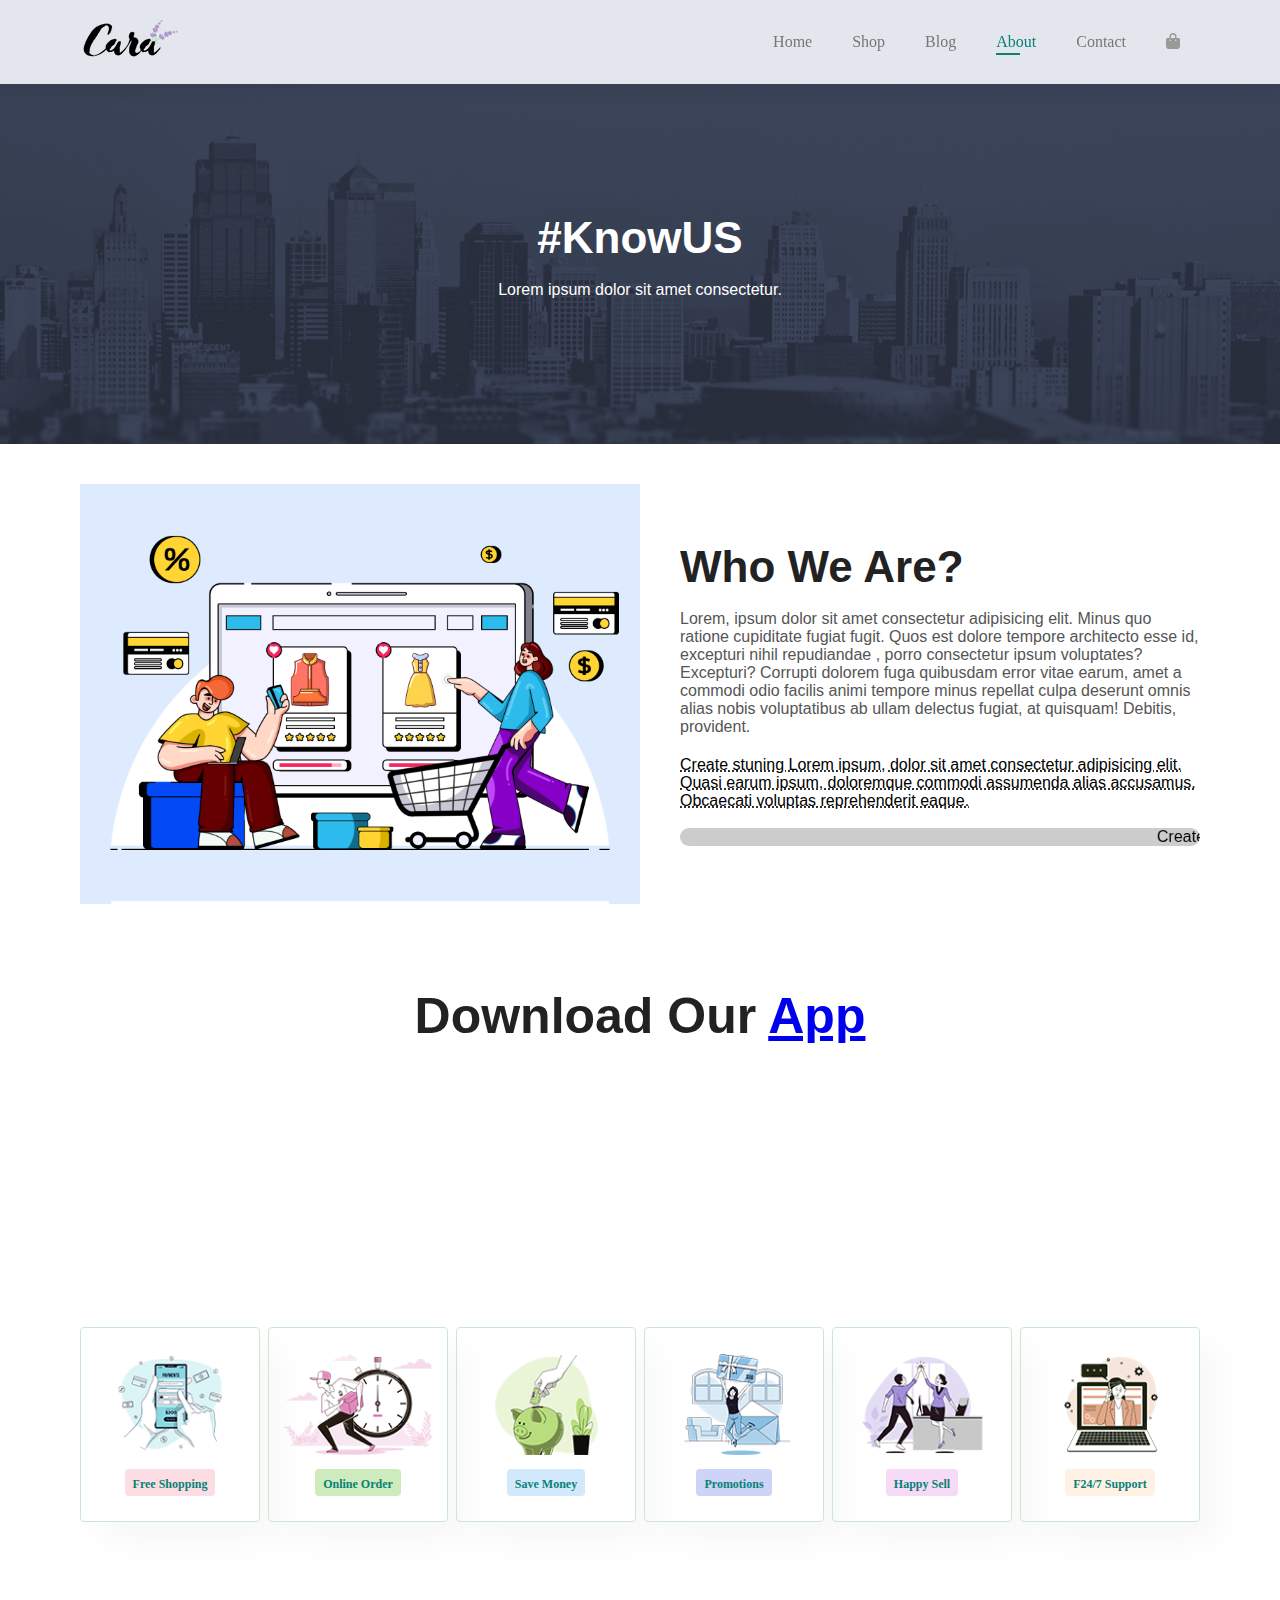
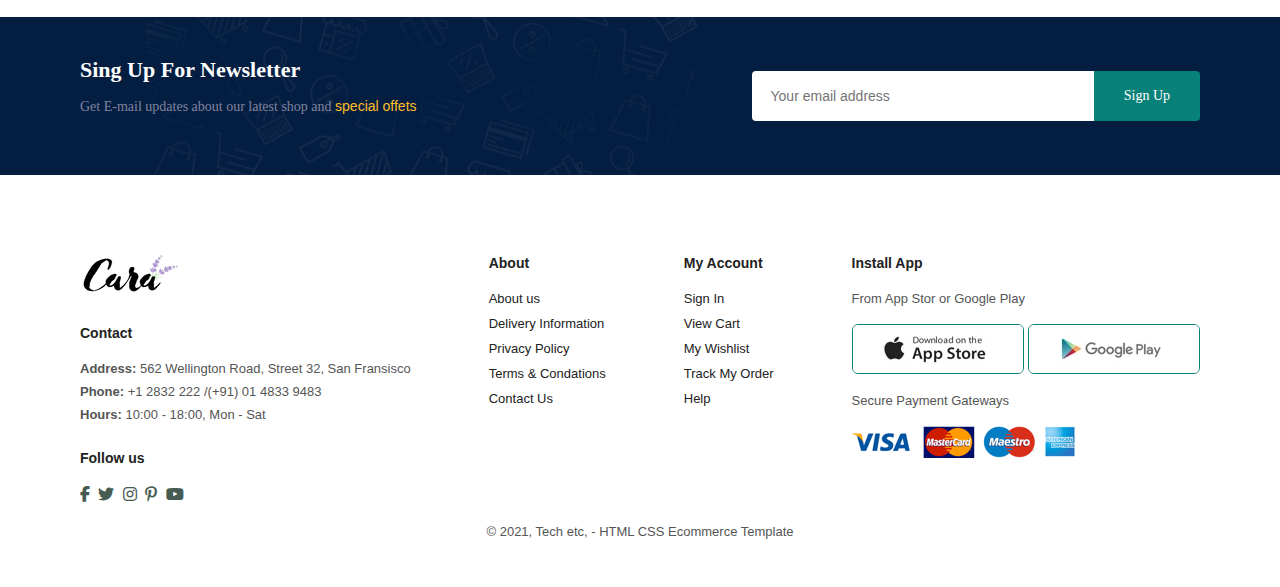
==== about.html @ aff3dd67 "feat: complete blog-page and about-page layout" ====
<!DOCTYPE html>
<html lang="en">
  <head>
    <meta charset="UTF-8" />
    <meta name="viewport" content="width=device-width, initial-scale=1.0" />
    <title>E-Commerce</title>
    <!-- Custom Style -->
    <link rel="stylesheet" href="style.css" />
    <!-- Fontawesom -->
    <link
      rel="stylesheet"
      href="https://cdnjs.cloudflare.com/ajax/libs/font-awesome/6.7.2/css/all.min.css"
      integrity="sha512-Evv84Mr4kqVGRNSgIGL/F/aIDqQb7xQ2vcrdIwxfjThSH8CSR7PBEakCr51Ck+w+/U6swU2Im1vVX0SVk9ABhg=="
      crossorigin="anonymous"
      referrerpolicy="no-referrer"
    />
  </head>
  <body>
    <!-- ======================= HEADER COMPONENT ======================= -->
    <section id="header">
      <a href="#"><img src="./Assets/img/logo.png" alt="" class="logo" /></a>
      <div>
        <ul id="navbar">
          <li><a href="index.html">Home</a></li>
          <li><a href="shop.html">Shop</a></li>
          <li><a href="blog.html">Blog</a></li>
          <li><a href="about.html" class="active">About</a></li>
          <li><a href="contact.html">Contact</a></li>
          <li id="lg-bag">
            <a style="color: #999" href="cart.html"
              ><i class="fas fa-shopping-bag"></i
            ></a>
          </li>
          <a href="#" id="close"><i class="fas fa-times"></i></a>
        </ul>
        <div id="mobile">
          <a style="color: #999" href="cart.html"
            ><i class="fas fa-shopping-bag"></i
          ></a>
          <i id="bar" class="fas fa-outdent"></i>
        </div>
      </div>
    </section>

    <!-- ======================= HERO COMPONENT ======================= -->
    <section id="page-header" class="about-header">
      <h2>#KnowUS</h2>
      <p>Lorem ipsum dolor sit amet consectetur.</p>
    </section>

    <!-- ======================= ABOUT-HEAD COMPONENT ======================= -->
    <section id="about-head" class="section-p1">
      <img src="./Assets/img/about/a6.jpg" alt="" />
      <div>
        <h2>Who We Are?</h2>
        <p>
          Lorem, ipsum dolor sit amet consectetur adipisicing elit. Minus quo
          ratione cupiditate fugiat fugit. Quos est dolore tempore architecto
          esse id, excepturi nihil repudiandae , porro consectetur ipsum
          voluptates? Excepturi? Corrupti dolorem fuga quibusdam error vitae
          earum, amet a commodi odio facilis animi tempore minus repellat culpa
          deserunt omnis alias nobis voluptatibus ab ullam delectus fugiat, at
          quisquam! Debitis, provident.
        </p>
        <abbr title=""
          >Create stuning Lorem ipsum, dolor sit amet consectetur adipisicing
          elit. Quasi earum ipsum, doloremque commodi assumenda alias accusamus.
          Obcaecati voluptas reprehenderit eaque.</abbr
        >

        <br /><br />

        <marquee
          style="background-color: #ccc; border-radius: 20px"
          loop="-1"
          scrollamount="5"
          width="100%"
        >
          Create stuning Lorem, ipsum dolor sit amet consectetur adipisicing
          elit. Fugiat esse velit quidem non atque eum.
        </marquee>
      </div>
    </section>

    <!-- ======================= ABOUT-HEAD COMPONENT ======================= -->
    <section id="about-app" class="section-p1">
      <h1>Download Our <a href="#">App</a></h1>
      <div class="video">
        <video autoplay muted loop src="./Assets/img/about/1.mp4"></video>
      </div>
    </section>

    <!-- ======================= FEATURES COMPONENT ======================= -->
    <section id="feature" class="section-p1">
      <div class="fe-box">
        <img src="./Assets/img/features/f1.png" alt="" />
        <h6>Free Shopping</h6>
      </div>
      <div class="fe-box">
        <img src="./Assets/img/features/f2.png" alt="" />
        <h6>Online Order</h6>
      </div>
      <div class="fe-box">
        <img src="./Assets/img/features/f3.png" alt="" />
        <h6>Save Money</h6>
      </div>
      <div class="fe-box">
        <img src="./Assets/img/features/f4.png" alt="" />
        <h6>Promotions</h6>
      </div>
      <div class="fe-box">
        <img src="./Assets/img/features/f5.png" alt="" />
        <h6>Happy Sell</h6>
      </div>
      <div class="fe-box">
        <img src="./Assets/img/features/f6.png" alt="" />
        <h6>F24/7 Support</h6>
      </div>
    </section>

    <!-- ======================= NEWSLETTE COMPONENT ======================= -->
    <section id="newsletter" class="section-p1 section-m1">
      <div class="newxtext">
        <h4>Sing Up For Newsletter</h4>
        <p>
          Get E-mail updates about our latest shop and
          <span>special offets</span>
        </p>
      </div>
      <div class="form">
        <input type="email" placeholder="Your email address" />
        <button class="normal">Sign Up</button>
      </div>
    </section>

    <!-- ======================= FOOTER COMPONENT ======================= -->
    <footer class="section-p1">
      <div class="col">
        <img class="logo" src="./Assets/img/logo.png" alt="logo" />
        <h4>Contact</h4>
        <p>
          <strong>Address: </strong> 562 Wellington Road, Street 32, San
          Fransisco
        </p>
        <p><strong>Phone: </strong> +1 2832 222 /(+91) 01 4833 9483</p>
        <p><strong>Hours: </strong> 10:00 - 18:00, Mon - Sat</p>
        <div class="follow">
          <h4>Follow us</h4>
          <div class="icon">
            <a href="#"><i class="fab fa-facebook-f"></i></a>
            <a href="#"><i class="fab fa-twitter"></i></a>
            <a href="#"><i class="fab fa-instagram"></i></a>
            <a href="#"><i class="fab fa-pinterest-p"></i></a>
            <a href="#"><i class="fab fa-youtube"></i></a>
          </div>
        </div>
      </div>
      <div class="col">
        <h4>About</h4>
        <a href="#">About us</a>
        <a href="#">Delivery Information</a>
        <a href="#">Privacy Policy</a>
        <a href="#">Terms & Condations</a>
        <a href="#">Contact Us</a>
      </div>
      <div class="col">
        <h4>My Account</h4>
        <a href="#">Sign In</a>
        <a href="#">View Cart</a>
        <a href="#">My Wishlist</a>
        <a href="#">Track My Order</a>
        <a href="#">Help</a>
      </div>
      <div class="col install">
        <h4>Install App</h4>
        <p>From App Stor or Google Play</p>
        <div class="row">
          <img src="./Assets/img/pay/app.jpg" alt="" />
          <img src="./Assets/img/pay/play.jpg" alt="" />
        </div>
        <p>Secure Payment Gateways</p>
        <img src="./Assets/img/pay/pay.png" alt="" />
      </div>
      <div class="copyright">
        <p>&copy; 2021, Tech etc, - HTML CSS Ecommerce Template</p>
      </div>
    </footer>
    <!-- ========================= JAVASCRIPT ========================= -->
    <script src="script.js"></script>
  </body>
</html>
---- style.css ----
@font-face {
  font-family: "sans-thin";
  src: url("./Assets/fonts/NotoSansJP-Thin.ttf");
}
@font-face {
  font-family: "sans-reg";
  src: url("./Assets/fonts/NotoSansJP-Regular.ttf");
}
@font-face {
  font-family: "sans-med";
  src: url("./Assets/fonts/NotoSansJP-Medium.ttf");
}
@font-face {
  font-family: "sans-bold";
  src: url("./Assets/fonts/NotoSansJP-Bold.ttf");
}
@font-face {
  font-family: "sans-black";
  src: url("./Assets/fonts/NotoSansJP-Black.ttf");
}
/* ======================= GLOBAL STYLES ======================= */
* {
  padding: 0;
  margin: 0;
  box-sizing: border-box;
  font-family: "sans-reg", sans-serif;
}
h1 {
  font-size: 50px;
  line-height: 64px;
  color: #222;
}
h2 {
  font-size: 44px;
  line-height: 56px;
  color: #222;
}
h4 {
  font-size: 20px;
  color: #222;
}
h6 {
  font-family: "sans-bold";
  font-size: 12px;
}
p {
  font-size: 16px;
  color: #555;
  margin: 15px 0 20px 0;
}
.section-p1 {
  padding: 40px 80px;
}
.section-m1 {
  margin: 40px 0;
}
button.normal {
  font-size: 14px;
  font-family: "sans-med";
  padding: 15px 30px;
  color: #000;
  background-color: #fff;
  border-radius: 4px;
  outline: none;
  border: none;
  cursor: pointer;
  transition: 0.2s all ease;
}
button.white {
  font-size: 14px;
  font-family: "sans-med";
  padding: 11px 18px;
  color: #fff;
  background-color: transparent;
  outline: none;
  border: 1px solid #fff;
  cursor: pointer;
  transition: 0.2s all ease;
}
body {
  width: 100%;
}

/* ======================= HEADER ======================= */
#header {
  display: flex;
  align-items: center;
  justify-content: space-between;
  padding: 20px 80px;
  background-color: #e3e6ed;
  box-shadow: 0 5px 15px rgba(0, 0, 0, 0.06);
  position: sticky;
  top: 0;
  left: 0;
  z-index: 777;
}
#navbar {
  display: flex;
  align-items: center;
  justify-content: center;
}
#navbar li {
  list-style-type: none;
  padding: 0 20px;
  position: relative;
  transition: ease 0.3s;
}
#navbar li a {
  text-decoration: none;
  font-size: 16px;
  font-family: "sans-med";
  color: #777;
  transition: color ease 0.3s;
}
#navbar li a:hover,
#navbar li a.active {
  color: #088178;
}
#navbar li a.active::after,
#navbar a:hover:after {
  content: "";
  height: 2px;
  width: 30%;
  background-color: #088178;
  position: absolute;
  bottom: -4px;
  left: 20px;
  cursor: pointer;
}
li:hover a > i {
  color: #088178;
}

#mobile,
#close {
  display: none;
}

/* ======================= HERO ======================= */
#hero {
  background-image: url("./Assets/img/hero4.png");
  height: 90vh;
  width: 100%;
  background-position: top 25% right 0;
  background-size: cover;
  padding: 0 80px;
  display: flex;
  flex-direction: column;
  align-items: flex-start;
  justify-content: center;
}
#hero h4 {
  padding-bottom: 15px;
}
#hero h1 {
  color: #088178;
}
#hero button {
  background-image: url("./Assets/img/button.png");
  background-color: transparent;
  background-repeat: no-repeat;
  border: none;
  outline: none;
  padding: 14px 80px 14px 65px;
  cursor: pointer;
  font-family: "sans-bold";
  font-size: 15px;
  color: #088178;
}
/* ======================= FEATURES ======================= */
#feature {
  display: flex;
  align-items: center;
  justify-content: space-between;
  flex-wrap: wrap;
}
#feature .fe-box {
  width: 180px;
  text-align: center;
  padding: 25px 15px;
  box-shadow: 20px 20px 34px rgba(0, 0, 0, 0.03);
  border: 1px solid #cce7d0;
  border-radius: 4px;
  margin: 15px 0;
}
#feature .fe-box:hover {
  box-shadow: 20px 20px 34px rgba(70, 62, 221, 0.1);
}
#feature .fe-box img {
  width: 100%;
  margin-bottom: 10px;
}
#feature .fe-box h6 {
  display: inline-block;
  padding: 9px 8px 6px 8px;
  line-height: 1;
  border-radius: 4px;
  color: #088178;
  background-color: #fddde4;
}
#feature .fe-box:nth-child(2) h6 {
  background-color: #cdebbc;
}
#feature .fe-box:nth-child(3) h6 {
  background-color: #d1e9fb;
}
#feature .fe-box:nth-child(4) h6 {
  background-color: #cdd4f8;
}
#feature .fe-box:nth-child(5) h6 {
  background-color: #f6dbf6;
}
#feature .fe-box:nth-child(6) h6 {
  background-color: #fff2e5;
}

/* ======================= PRODUCT1 COMPONENT ======================= */
#product1 {
  text-align: center;
}
#product1 .pro-container {
  display: flex;
  justify-content: space-between;
  align-items: center;
  flex-wrap: wrap;
}
#product1 .pro {
  width: 23%;
  min-width: 250px;
  padding: 10px 12px;
  border: 1px solid #dde7d0;
  border-radius: 25px;
  cursor: pointer;
  box-shadow: 20px 20px 30px rgba(0, 0, 0, 0.02);
  margin: 15px 0;
  transition: 0.2s ease;
  position: relative;
}
#product1 .pro:hover {
  box-shadow: 20px 20px 30px rgba(0, 0, 0, 0.06);
}
#product1 .pro img {
  width: 100%;
  border-radius: 20px;
}
#product1 .pro .desc {
  text-align: start;
  padding: 10px 0;
}
#product1 .pro .desc span {
  color: #606063;
  font-size: 12px;
}
#product1 .pro .desc h5 {
  padding-top: 7px;
  color: #a1a1a1;
  font-size: 14px;
}
#product1 .pro .desc i {
  font-size: 12px;
  color: rgb(243, 181, 25);
}
#product1 .pro .desc h4 {
  padding-top: 7px;
  font-size: 15px;
  font-family: "sans-bold";
  color: #088178;
}
#product1 .pro .cart {
  width: 40px;
  height: 40px;
  line-height: 40px;
  border-radius: 50px;
  background-color: #e8f6ea;
  color: #088178;
  border: 1px solid #cce7d0;
  position: absolute;
  right: 12px;
  bottom: 20px;
}
/* ======================= BANNER ======================= */
#banner {
  display: flex;
  flex-direction: column;
  justify-content: center;
  align-items: center;
  text-align: center;
  background-image: url("./Assets/img/banner/b2.jpg");
  background-position: center;
  background-size: cover;
  height: 40vh;
  width: 100%;
}
#banner h4 {
  color: #fff;
  font-size: 16px;
}
#banner h2 {
  color: #fff;
  font-size: 30px;
  padding: 10px;
}
#banner h2 span {
  color: #ef3636;
}
#banner button:hover {
  background-color: #088178;
  color: #fff;
}
/* ======================= SM-BANNER COMPONENT ======================= */
#sm-banner {
  display: flex;
  justify-content: space-between;
  align-items: center;
  flex-wrap: wrap;
}
#sm-banner .banner-box {
  display: flex;
  flex-direction: column;
  justify-content: center;
  align-items: flex-start;
  text-align: center;
  background-image: url("./Assets/img/banner/b17.jpg");
  background-position: center;
  background-size: cover;
  height: 50vh;
  min-width: 580px;
  padding: 30px;
}
#sm-banner .banner-box.banner-box2 {
  background-image: url("./Assets/img/banner/b10.jpg");
}
#sm-banner h4 {
  color: #fff;
  font-size: 20px;
  font-family: "sans-thin";
}
#sm-banner h2 {
  color: #fff;
  font-size: 28px;
  font-family: "sans-black";
}
#sm-banner span {
  color: #fff;
  font-size: 14px;
  padding-bottom: 15px;
}
#sm-banner .banner-box:hover button {
  background-color: #088178;
  border: 1px solid #088178;
}
/* ======================= BANNER3 COMPONENT ======================= */
#banner3 {
  display: flex;
  align-items: center;
  justify-content: space-between;
  flex-wrap: wrap;
  padding: 0 80px;
}
#banner3 .banner-box {
  display: flex;
  flex-direction: column;
  justify-content: center;
  align-items: flex-start;
  text-align: center;
  background-image: url("./Assets/img/banner/b7.jpg");
  background-position: center;
  background-size: cover;
  height: 30vh;
  min-width: 30%;
  padding: 30px;
  margin-bottom: 20px;
}
#banner3 .banner-box2 {
  background-image: url("./Assets/img/banner/b4.jpg");
}
#banner3 .banner-box3 {
  background-image: url("./Assets/img/banner/b18.jpg");
}

#banner3 h2 {
  color: #fff;
  font-family: "sans-black";
  font-size: 22px;
}
#banner3 h3 {
  color: #ec544e;
  font-family: "sans-bold";
  font-size: 15px;
}
/* ======================= NEWSLETTE COMPONENT ======================= */
#newsletter {
  display: flex;
  align-items: center;
  justify-content: space-between;
  flex-wrap: wrap;
  background-image: url("./Assets/img/banner/b14.png");
  background-repeat: no-repeat;
  background-position: 20% 30%;
  background-color: #041e41;
}
#newsletter h4 {
  font-size: 22px;
  font-family: "sans-bold";
  color: #fff;
}
#newsletter p {
  font-size: 14px;
  font-family: "sans-med";
  color: #8183a0;
}
#newsletter p span {
  color: #ffbd27;
}
#newsletter .form {
  display: flex;
  width: 40%;
}
#newsletter input {
  height: 3.125rem;
  padding: 1.25em;
  font-size: 14px;
  width: 100%;
  border-radius: 4px;
  border: 1px solid transparent;
  outline: none;
  border-top-right-radius: 0;
  border-bottom-right-radius: 0;
}
#newsletter button {
  background-color: #088178;
  color: #fff;
  white-space: nowrap;
  border-top-left-radius: 0;
  border-bottom-left-radius: 0;
}
/* ======================= FOOTER COMPONENT ======================= */
footer {
  display: flex;
  align-items: flex-start;
  justify-content: space-between;
  flex-wrap: wrap;
}
footer .col {
  display: flex;
  flex-direction: column;
  align-items: flex-start;
  margin-bottom: 20px;
}
footer .logo {
  margin-bottom: 30px;
}
footer h4 {
  font-size: 14px;
  margin-bottom: 20px;
}
footer p {
  font-size: 13px;
  margin: 0 0 8px 0;
}
footer a {
  font-size: 13px;
  text-decoration: none;
  color: #222;
  margin-bottom: 10px;
}
footer .follow {
  margin-top: 20px;
}
footer .follow i {
  color: #465b52;
  padding-right: 4px;
  font-size: 16px;
}
footer .install .row img {
  border: 1px solid #088178;
  border-radius: 6px;
}
footer .install img {
  margin: 10px 0 15px 0;
}
footer .follow i:hover,
footer a:hover {
  color: #088178;
}
footer .copyright {
  width: 100%;
  text-align: center;
}

/* ================================================================= */
/* ======================= SHOP PAGE ======================= */
#page-header {
  background-image: url("./Assets/img/banner/b1.jpg");
  height: 40vh;
  width: 100%;
  display: flex;
  flex-direction: column;
  justify-content: center;
  text-align: center;
  padding: 14px;
  background-position: center;
  background-size: cover;
}
#page-header h2,
#page-header p {
  color: #fff;
}
/* ======================= PAGANIATION ======================= */
#pagination {
  text-align: center;
}
#pagination a {
  text-decoration: none;
  background-color: #088178;
  color: #fff;
  padding: 15px 20px;
  border-radius: 4px;
  font-family: "sans-med";
}
#pagination a i {
  font-size: 16px;
}
/* ================================================================= */
/* ======================= SINGLE-PRODUCT DETAILS PAGE ======================= */
#prodetails {
  display: flex;
  margin-top: 20px;
}
#prodetails .single-pro-img {
  width: 40%;
  margin-right: 50px;
}
.small-img-group {
  display: flex;
  justify-content: space-between;
}
.small-img-col {
  width: 24%;
  cursor: pointer;
}
#prodetails .single-pro-details {
  width: 50%;
  padding-top: 30px;
}
#prodetails .single-pro-details h4 {
  padding: 40px 0 20px 0;
}
#prodetails .single-pro-details h2 {
  font-size: 26px;
}
#prodetails .single-pro-details select {
  display: block;
  padding: 5px 10px;
  margin-bottom: 10px;
  outline: none;
}
#prodetails .single-pro-details input {
  width: 50px;
  height: 48px;
  padding-left: 10px;
  font-size: 16px;
  margin-right: 10px;
}
#prodetails .single-pro-details input:focus {
  outline: none;
}
#prodetails .single-pro-details button {
  background-color: #088178;
  color: #fff;
}
#prodetails .single-pro-details span {
  line-height: 25px;
}
/* ================================================================= */
/* ======================= BLOG PAGE ======================= */

#page-header.blog-header {
  background-image: url("./Assets/img/banner/b19.jpg");
  background-position: top;
}
/* ======================= BLOG COMPONENT ======================= */
#blog {
  padding: 150px 150px 0 150px;
}
#blog .blog-box {
  width: 100%;
  display: flex;
  align-items: center;
  position: relative;
  padding-bottom: 90px;
}
#blog .blog-img {
  width: 50%;
  margin-right: 40px;
}
#blog img {
  width: 100%;
  height: 300px;
  object-fit: cover;
}
#blog .blog-details {
  width: 50%;
}
#blog .blog-details a {
  text-decoration: none;
  color: #000;
  font-size: 11px;
  font-family: "sans-bold";
  position: relative;
  transition: 0.3s;
}
#blog .blog-details a::after {
  content: "";
  width: 30px;
  height: 1px;
  background-color: #000;
  position: absolute;
  top: 9px;
  right: -50px;
}
#blog .blog-details a:hover {
  color: #088178;
}
#blog .blog-details a:hover::after {
  background-color: #088178;
}
#blog .blog-box h1 {
  position: absolute;
  top: -50px;
  left: 0;
  font-size: 70px;
  font-family: "sans-bold";
  color: #c9cbce;
  z-index: -2;
}
/* ================================================================= */
/* ======================= ABOUT PAGE ======================= */
#page-header.about-header {
  background-image: url("./Assets/img/about/banner.png");
}
/* ======================= ABOUT-HEAD COMPONENT ======================= */
#about-head {
  display: flex;
  align-items: center;
}
#about-head img {
  width: 50%;
  height: auto;
}
#about-head div {
  padding-left: 40px;
}
/* ======================= ABOUT-APP COMPONENT ======================= */
#about-app h1 {
  text-align: center;
}
#about-app .video {
  width: 70%;
  height: 100%;
  margin: 30px auto 0 auto;
}
#about-app .video video {
  height: 100%;
  width: 100%;
  border-radius: 20px;
}
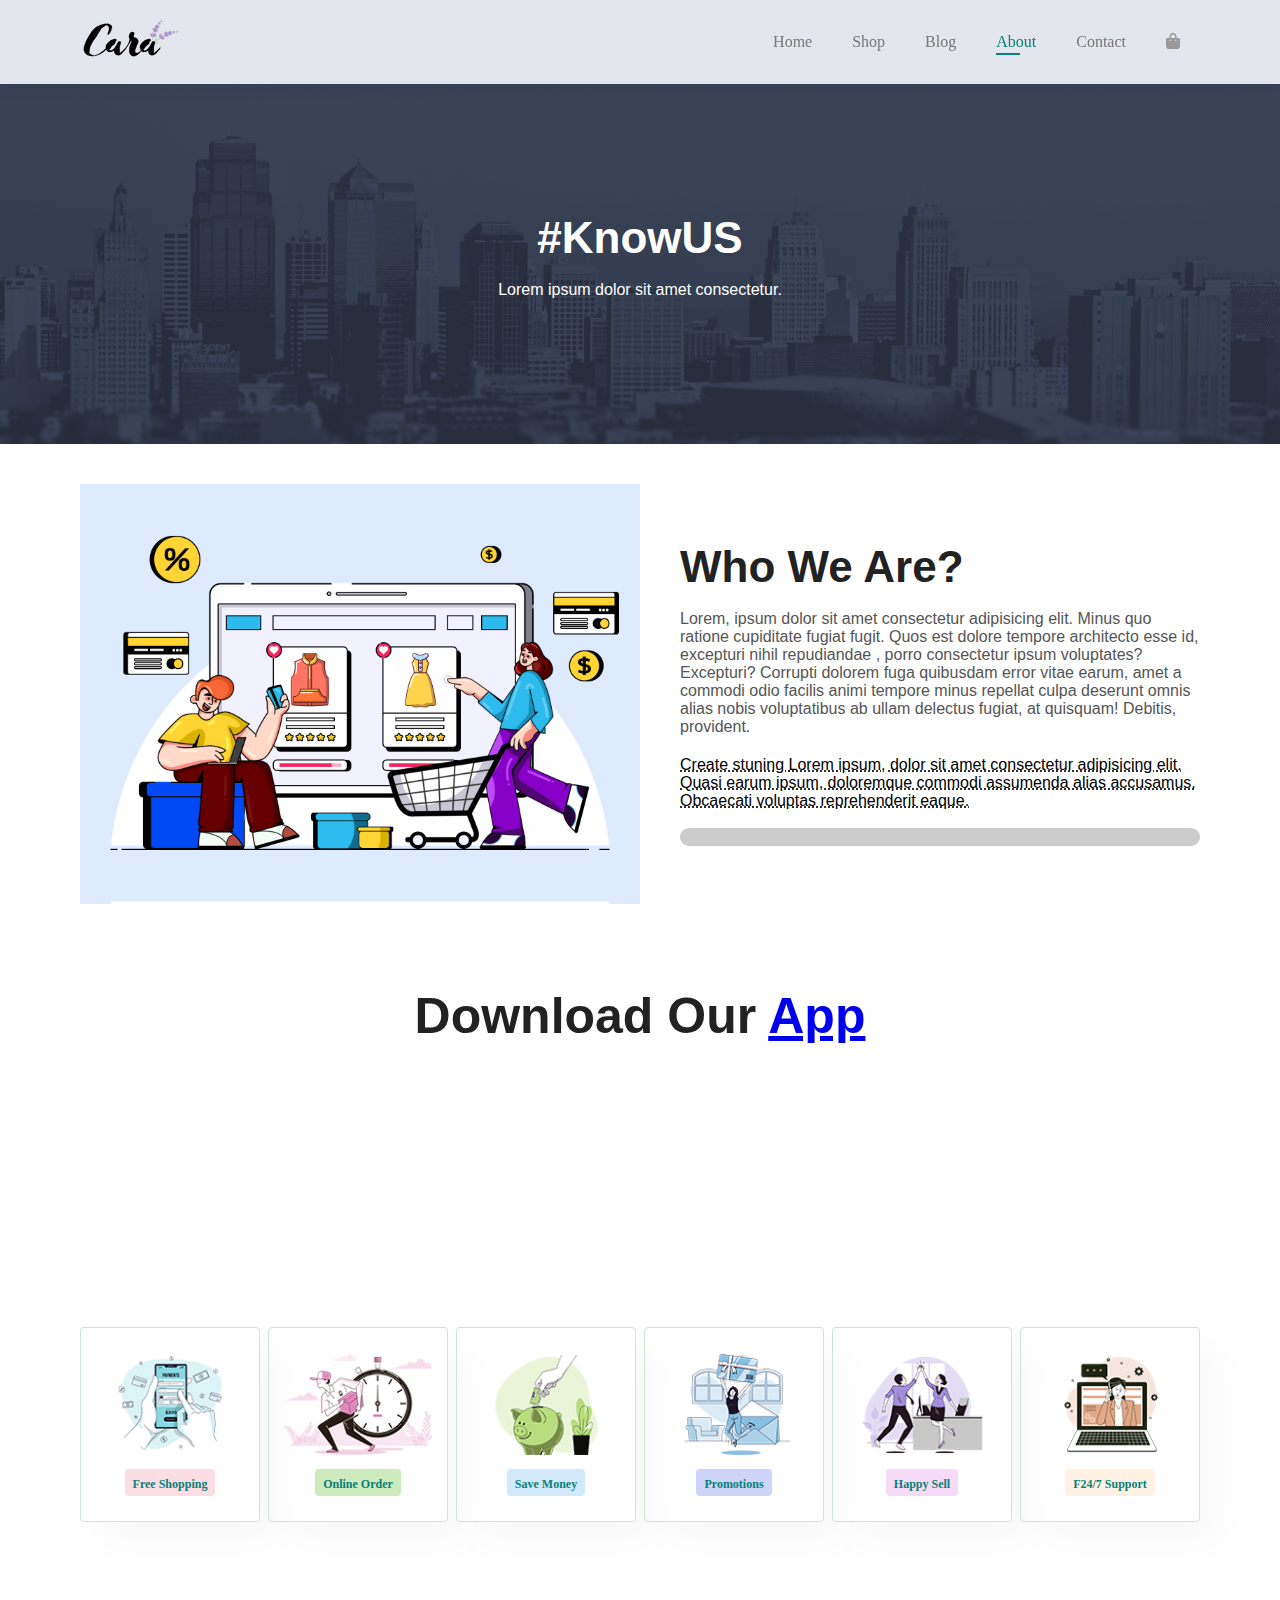
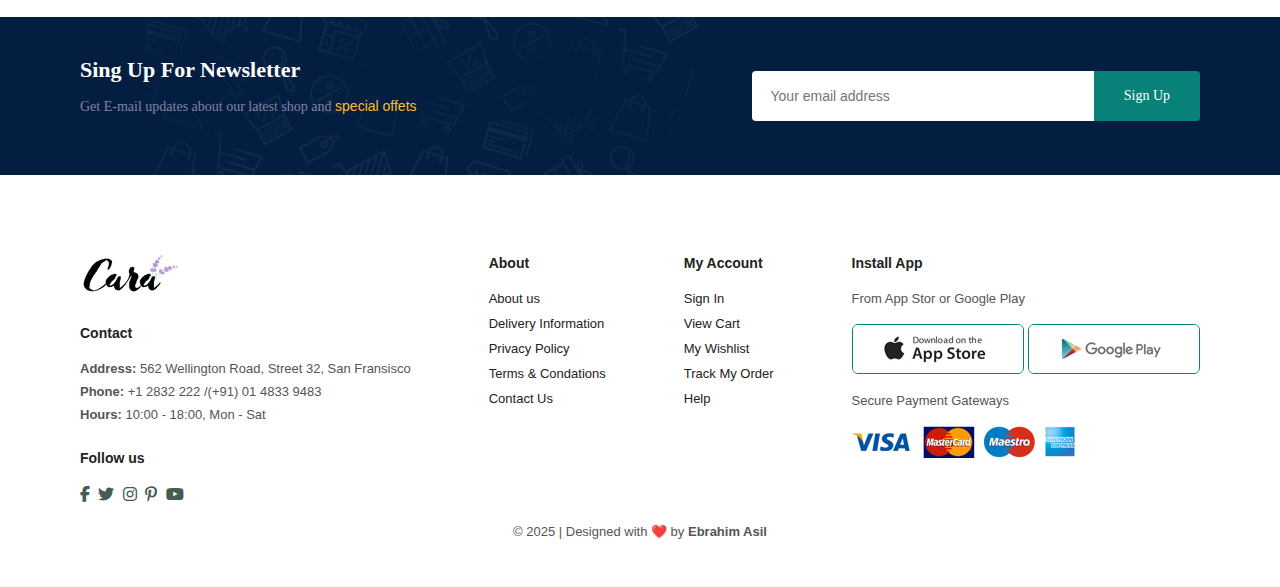
==== commit f7cd8f28: "script:  implement image switcher on product page" ====
--- a/about.html
+++ b/about.html
@@ -182,7 +182,7 @@
         <img src="./Assets/img/pay/pay.png" alt="" />
       </div>
       <div class="copyright">
-        <p>&copy; 2021, Tech etc, - HTML CSS Ecommerce Template</p>
+        <p>&copy; 2025 | Designed with ❤️ by <strong>Ebrahim Asil</strong></p>
       </div>
     </footer>
     <!-- ========================= JAVASCRIPT ========================= -->
--- a/style.css
+++ b/style.css
@@ -665,3 +665,423 @@
   width: 100%;
   border-radius: 20px;
 }
+
+/* ================================================================= */
+/* ======================= CONTACT PAGE ======================= */
+
+/* ======================= CONTACT-DETAILS COMPONENT ======================= */
+#contact-details {
+  display: flex;
+  align-items: center;
+  justify-content: space-between;
+}
+#contact-details .details {
+  width: 40%;
+}
+#contact-details .details span,
+#form-details form span {
+  font-size: 12px;
+  font-family: "sans-bold";
+}
+#contact-details .details h2,
+#form-details form h2 {
+  font-size: 26px;
+  line-height: 35px;
+  padding: 20px 0;
+}
+#contact-details .details h3 {
+  font-size: 16px;
+  padding-bottom: 15px;
+}
+#contact-details .details li {
+  list-style: none;
+  display: flex;
+  padding: 10px 0;
+}
+#contact-details .details li i {
+  font-size: 14px;
+  padding-right: 22px;
+}
+#contact-details .details li p {
+  margin: 0;
+  font-size: 14px;
+}
+#contact-details .map {
+  width: 55%;
+  height: 400px;
+}
+#contact-details .map iframe {
+  width: 100%;
+  height: 100%;
+}
+/* ======================= FORM-DETAILS COMPONENT ======================= */
+#form-details {
+  display: flex;
+  justify-content: space-between;
+  margin: 30px;
+  padding: 80px;
+  border: 1px solid #e1e1e1;
+}
+#form-details form {
+  width: 65%;
+  display: flex;
+  flex-direction: column;
+  align-items: flex-start;
+}
+#form-details form input,
+#form-details form textarea {
+  width: 100%;
+  padding: 12px 15px;
+  outline: none;
+  border: 1px solid #e1e1e1;
+  margin-bottom: 20px;
+}
+#form-details form button {
+  background-color: #088178;
+  color: #fff;
+}
+#form-details .people div {
+  padding-bottom: 25px;
+  display: flex;
+  align-items: flex-start;
+}
+#form-details .people div img {
+  width: 65px;
+  height: 65px;
+  object-fit: cover;
+  margin-right: 15px;
+}
+#form-details .people div p {
+  margin: 0;
+  line-height: 25px;
+  font-size: 13px;
+}
+#form-details .people div p span {
+  color: #222;
+  display: block;
+  font-family: "sans-med";
+  font-size: 16px;
+}
+
+/* ================================================================= */
+/* ======================= CART PAGE ======================= */
+#cart {
+  overflow: auto;
+}
+#cart table {
+  width: 100%;
+  border-collapse: collapse;
+  table-layout: fixed;
+  white-space: normal;
+}
+#cart table img {
+  width: 70px;
+}
+#cart table td:nth-child(1) {
+  width: 100px;
+  text-align: center;
+}
+#cart table td:nth-child(2) {
+  width: 150px;
+  text-align: center;
+}
+#cart table td:nth-child(3) {
+  width: 250px;
+  text-align: center;
+}
+#cart table td:nth-child(4),
+#cart table td:nth-child(5),
+#cart table td:nth-child(6) {
+  width: 150px;
+  text-align: center;
+}
+#cart table td:nth-child(5) input {
+  width: 70px;
+  padding: 10px 5px 10px 15px;
+}
+#cart table thead {
+  border: 1px solid #e2e9e1;
+  border-left: 0;
+  border-right: 0;
+}
+#cart table thead td {
+  font-family: "sans-bold";
+  text-transform: uppercase;
+  font-size: 13px;
+  padding: 18px 0;
+}
+#cart table tbody tr td {
+  padding-top: 15px;
+  font-size: 13px;
+}
+/* ======================= CART-ADD PAGE ======================= */
+#cart-add {
+  display: flex;
+  justify-content: space-between;
+  flex-wrap: wrap;
+}
+#coupon {
+  width: 50%;
+  margin-bottom: 30px;
+}
+#coupon h3,
+#subtotal h3 {
+  padding-bottom: 15px;
+}
+#coupon input {
+  padding: 10px 20px;
+  outline: none;
+  width: 60%;
+  margin-right: 10px;
+  border: 1px solid #e2e9e1;
+}
+#coupon button,
+#subtotal button {
+  background-color: #088178;
+  color: #fff;
+  padding: 11px 30px;
+}
+#subtotal {
+  width: 50%;
+  margin-bottom: 30px;
+  border: 1px solid #e2e9e1;
+  padding: 30px;
+}
+#subtotal table {
+  border-collapse: collapse;
+  width: 100%;
+  margin-bottom: 20px;
+}
+#subtotal table td {
+  width: 50%;
+  border: 1px solid #e2e9e1;
+  padding: 10px;
+  font-size: 13px;
+}
+
+/* START MEDIA QUERY ======================================= */
+/* Ipad */
+@media (max-width: 799px) {
+  .section-p1 {
+    padding: 40px 40px;
+  }
+  #navbar {
+    display: flex;
+    flex-direction: column;
+    align-items: flex-start;
+    justify-content: flex-start;
+    position: fixed;
+    top: 0;
+    right: -300px;
+    height: 100vh;
+    width: 300px;
+    background-color: #e3e6f3;
+    box-shadow: 0 40px 60px rgba(0, 0, 0, 0.1);
+    padding: 80px 0 0 10px;
+    transition: 0.3s;
+  }
+  #navbar.active {
+    right: 0;
+  }
+  #navbar li {
+    margin-bottom: 25px;
+  }
+  #mobile {
+    display: flex;
+    align-items: center;
+  }
+  #mobile i {
+    color: #777;
+    font-size: 22px;
+    margin-left: 20px;
+    cursor: pointer;
+  }
+  #close {
+    display: block;
+    position: absolute;
+    top: 30px;
+    left: 30px;
+    color: #777;
+    font-size: 24px;
+  }
+  #lg-bag {
+    display: none;
+  }
+  #hero {
+    height: 70vh;
+    padding: 0 80px;
+    background-position: top 30% right 30%;
+  }
+  #feature {
+    justify-content: center;
+  }
+  #feature .fe-box {
+    margin: 15px;
+  }
+  #product1 .pro-container {
+    justify-content: center;
+  }
+  #product1 .pro {
+    margin: 15px;
+  }
+  #banner {
+    height: 30vh;
+  }
+  #sm-banner .banner-box {
+    height: 40vh;
+    min-width: 100%;
+  }
+  #banner3 {
+    padding: 0 40px;
+  }
+  #banner3 .banner-box {
+    width: 28%;
+  }
+  #newsletter .form {
+    width: 70%;
+  }
+  /* -----------------Contact Page----------------- */
+  #form-details {
+    padding: 40px;
+  }
+  #form-details form {
+    width: 50%;
+  }
+}
+
+/* ---Phone--- */
+@media (max-width: 477px) {
+  #header {
+    padding: 10px 30px;
+  }
+  #header .logo {
+    width: 100px;
+  }
+  h1 {
+    font-size: 38px;
+  }
+  h2 {
+    font-size: 32px;
+  }
+  #hero {
+    padding: 0 30px;
+    background-position: 55%;
+  }
+  .section-p1 {
+    padding: 20px;
+  }
+  #feature {
+    justify-content: space-between;
+  }
+  #feature .fe-box {
+    width: 150px;
+    margin: 0 0 15px 0;
+  }
+  #product1 .pro {
+    width: 100%;
+  }
+  #banner {
+    height: 40vh;
+  }
+  #sm-banner .banner-box {
+    height: 40vh;
+  }
+  #sm-banner .banner-box.banner-box2 {
+    margin-top: 20px;
+  }
+  #banner3 {
+    padding: 0 20px;
+  }
+  #banner3 .banner-box {
+    min-width: 100%;
+  }
+  #newsletter {
+    padding: 40px 20px;
+  }
+  #newsletter .form {
+    width: 100%;
+  }
+  footer .col {
+    width: 100%;
+  }
+  /* -----------------Singl Product Page----------------- */
+  #prodetails {
+    flex-direction: column;
+  }
+  #prodetails .single-pro-img {
+    width: 100%;
+    margin-right: 0px;
+  }
+  #prodetails .single-pro-details {
+    width: 100%;
+  }
+  /* -----------------Blog Page----------------- */
+  #blog {
+    padding: 100px 20px 0 20px;
+  }
+  #blog .blog-box {
+    width: 100%;
+    display: flex;
+    flex-direction: column;
+    position: relative;
+    padding-bottom: 90px;
+  }
+  #blog .blog-img {
+    width: 100%;
+    margin-right: 0px;
+    margin-bottom: 30px;
+  }
+  #blog .blog-details {
+    width: 100%;
+  }
+  /* -----------------About Page----------------- */
+  #about-head {
+    flex-direction: column;
+  }
+  #about-head img {
+    width: 100%;
+    margin-bottom: 20px;
+  }
+  #about-head div {
+    padding-left: 0px;
+  }
+  #about-head div p {
+    text-align: justify;
+  }
+  #about-app .video {
+    width: 100%;
+  }
+  /* -----------------Contact Page----------------- */
+  #contact-details {
+    flex-direction: column;
+    align-items: flex-start;
+  }
+  #contact-details .details {
+    width: 100%;
+    margin-bottom: 30px;
+  }
+  #contact-details .map {
+    width: 100%;
+    height: 400px;
+  }
+  #form-details {
+    flex-wrap: wrap;
+    margin: 10px;
+    padding: 30px 10px;
+  }
+  #form-details form {
+    width: 100%;
+    margin-bottom: 30px;
+  }
+  /* -----------------Cart Page----------------- */
+  #cart-add {
+    flex-direction: column;
+  }
+  #coupon {
+    width: 100%;
+  }
+  #subtotal {
+    width: 100%;
+    padding: 20px;
+  }
+}
